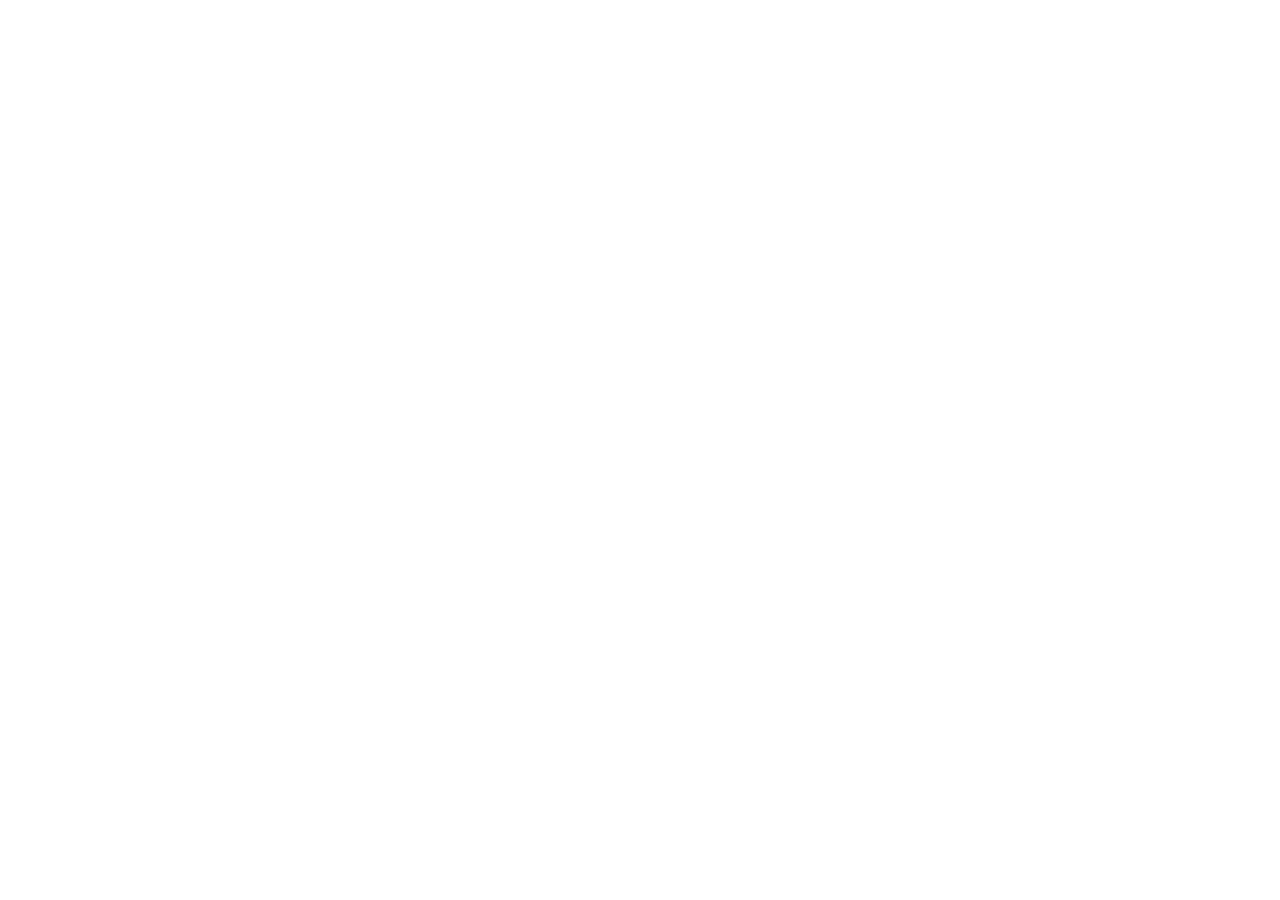
==== info.html @ 86dcf6fd "Created required files" ====
<!DOCTYPE html>
<html lang="en">
<head>
      <meta charset="UTF-8">
      <meta name="viewport" content="width=device-width, initial-scale=1.0">
      <link rel="stylesheet" href="info_styles.css">
      <title>Document</title>
</head>
<body>
      
</body>
</html>
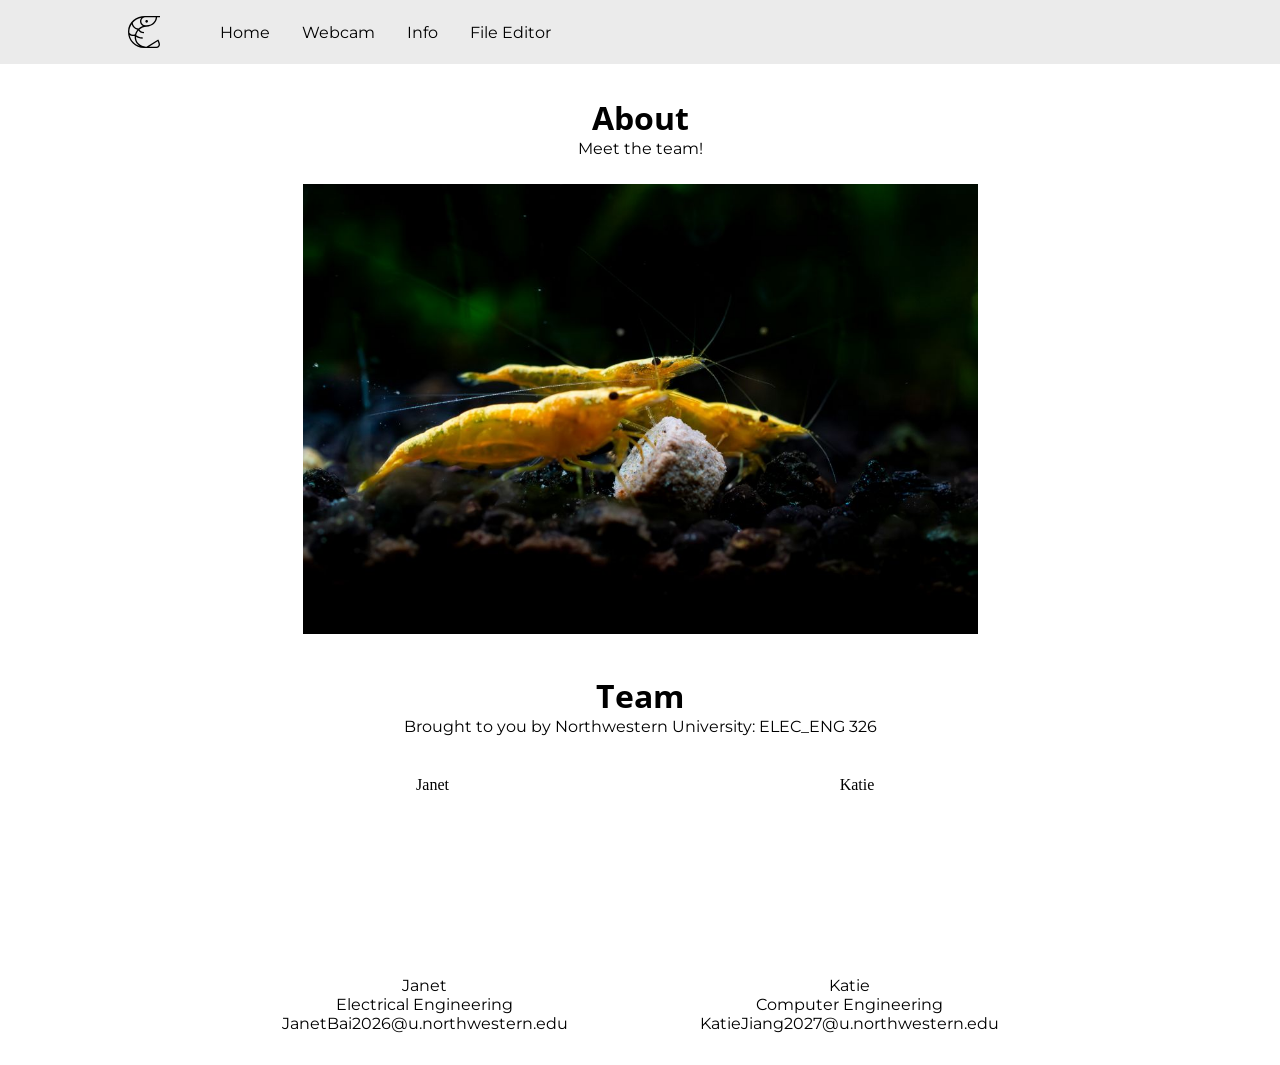
==== commit ee836333: "finished info page except images" ====
--- a/info.html
+++ b/info.html
@@ -4,9 +4,37 @@
       <meta charset="UTF-8">
       <meta name="viewport" content="width=device-width, initial-scale=1.0">
       <link rel="stylesheet" href="info_styles.css">
-      <title>Document</title>
+      <title>Info</title>
 </head>
 <body>
-      
+      <nav>
+            <img id="logo" src="shrimp_icon.svg"/>
+            <ul>
+                  <li><a href="index.html">Home</a></li>
+                  <li><a href="webcam.html">Webcam</a></li>
+                  <li><a href="info.html">Info</a></li>
+                  <li><a href="edit.html">File Editor</a></li>
+            </ul>
+      </nav>
+      <h1 id="title">About</h1>
+      <p>Meet the team!</p>
+      <br>
+      <img src="yash-gupta-shrimp.jpg" alt="More shrimp!">
+      <h1 id="title">Team</h1>
+      <p>Brought to you by Northwestern University: ELEC_ENG 326</p>
+      <div id="team">
+            <div class="profile">
+                  <img src="https://i.pinimg.com/736x/93/2d/a0/932da0d7c5a9eeb055c0bfa1a684b334.jpg" alt="Janet">
+                  <p>Janet</p>
+                  <p>Electrical Engineering</p>
+                  <p>JanetBai2026@u.northwestern.edu</p>
+            </div>
+            <div class="profile">
+                  <img src="https://i.pinimg.com/736x/80/12/fb/8012fb2a4b86a59092ad1dd585af30db.jpg" alt="Katie">
+                  <p>Katie</p>
+                  <p>Computer Engineering</p>
+                  <p>KatieJiang2027@u.northwestern.edu</p>
+            </div>
+      </div>
 </body>
 </html>
--- a/info_styles.css
+++ b/info_styles.css
@@ -0,0 +1,93 @@
+@import url('https://fonts.googleapis.com/css2?family=Montserrat:ital,wght@0,100..900;1,100..900&family=Open+Sans:ital,wght@0,300..800;1,300..800&display=swap');
+
+/* Clear any default styling */
+* {
+      padding: 0;
+      margin: 0;
+}
+body {
+      height: 100vh;
+}
+
+/* Navigation Bar */
+nav {
+      background-color: #EBEBEB;
+      padding: 1em 10vw;
+}
+
+nav * {
+      display: inline-flex;
+      margin: 0 0.5em;
+      align-items: center;
+      vertical-align: middle;
+
+}
+nav #logo {
+      display: inline-flex;
+      width: 32px;
+      height: 32px;
+      margin: 0 2em 0 0;
+}
+nav ul {
+      list-style: none;
+}
+
+nav ul li a {
+      color: black;
+      text-decoration: none;
+}
+
+nav ul li a:hover {
+      transition: 0.2s ease-in-out 0.1s;
+      text-decoration: underline;
+      translate: 0% 10%;
+}
+
+/* Generic Styling */
+h1, h2, h3, h4, h5, h6 {
+      text-align: center;
+      font-family: 'Open Sans', sans-serif;
+}
+
+p, b, i, a, li {
+      font-family: 'Montserrat', sans-serif;
+}
+
+p, b, i {
+      text-align: center;
+      margin-left: auto;
+      margin-right: auto;
+      max-width: 600px;
+}
+
+img {
+      display: block;
+      margin: 0.5em 1em;
+      height: 50vh;
+      max-width: 700px;
+      margin-left: auto;
+      margin-right: auto;
+}
+
+#title {
+      text-align: center;
+      margin-left: auto;
+      margin-right: auto;
+      padding: 1em 0.5em 0 0.5em;
+}
+
+/* Info Page */
+#team {
+      text-align: center;
+}
+.profile {
+      display: inline-block;
+      padding: 1em;
+      margin: 1em 3em;
+}
+
+.profile img {
+      border-radius: 100%;
+      height: 12em;
+      width: 12em;
+}
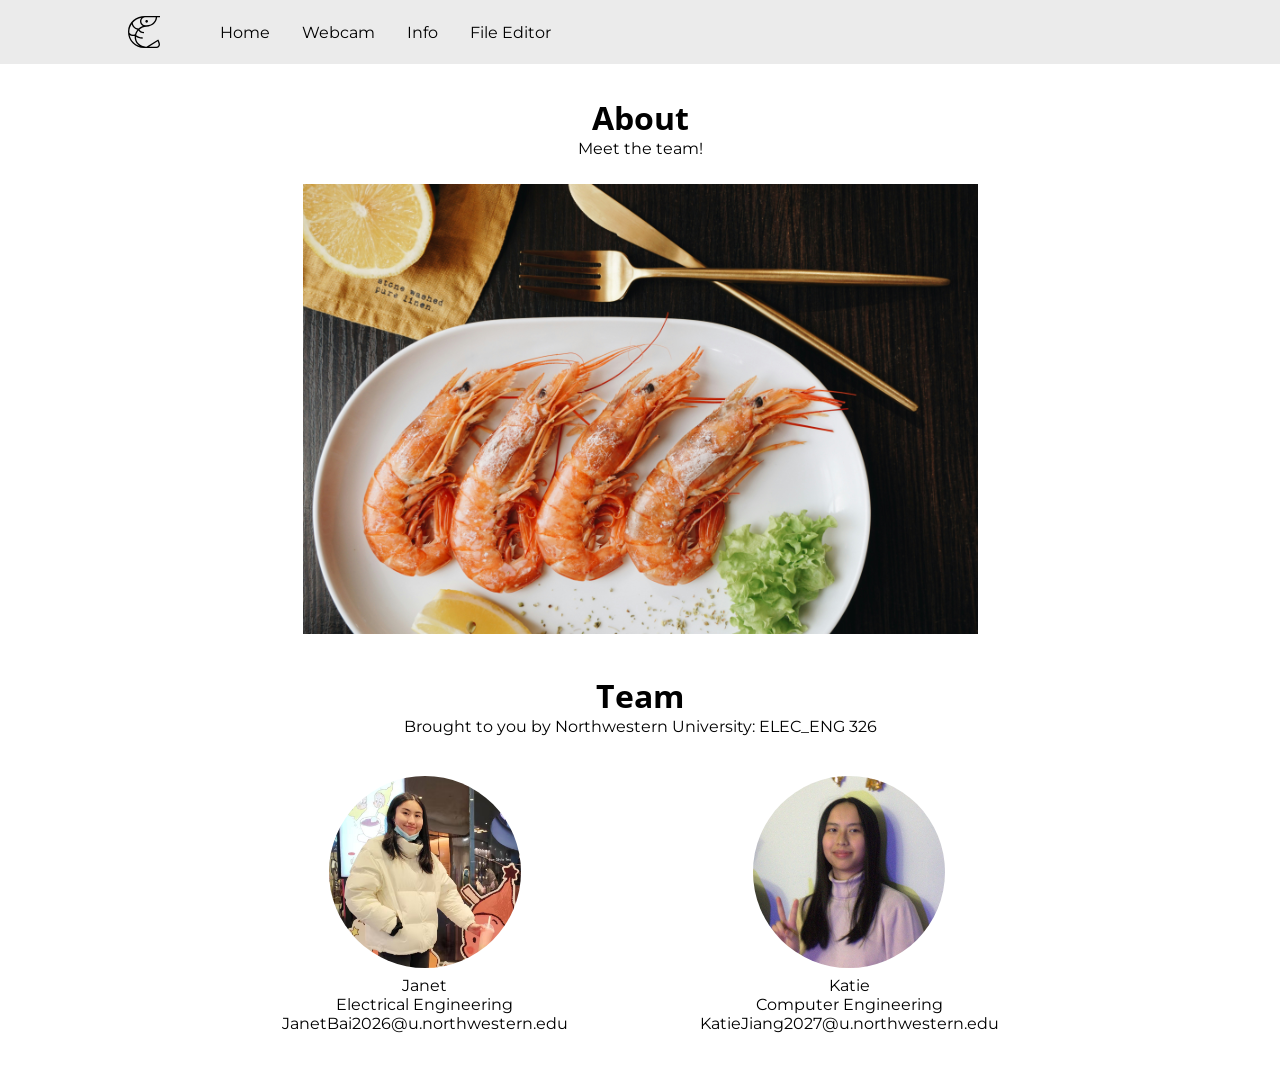
==== commit 3fbb4bd5: "added photos" ====
--- a/info.html
+++ b/info.html
@@ -4,33 +4,34 @@
       <meta charset="UTF-8">
       <meta name="viewport" content="width=device-width, initial-scale=1.0">
       <link rel="stylesheet" href="info_styles.css">
+      <link rel="shortcut icon" href="public/shrimp_icon.png" type="image/png">
       <title>Info</title>
 </head>
 <body>
       <nav>
-            <img id="logo" src="shrimp_icon.svg"/>
+            <img id="logo" src="public/shrimp_icon.svg"/>
             <ul>
                   <li><a href="index.html">Home</a></li>
                   <li><a href="webcam.html">Webcam</a></li>
                   <li><a href="info.html">Info</a></li>
-                  <li><a href="edit.html">File Editor</a></li>
+                  <li><a href="/edit">File Editor</a></li>
             </ul>
       </nav>
       <h1 id="title">About</h1>
       <p>Meet the team!</p>
       <br>
-      <img src="yash-gupta-shrimp.jpg" alt="More shrimp!">
+      <img src="public/cookedshrimp.jpg" alt="More shrimp!">
       <h1 id="title">Team</h1>
       <p>Brought to you by Northwestern University: ELEC_ENG 326</p>
       <div id="team">
             <div class="profile">
-                  <img src="https://i.pinimg.com/736x/93/2d/a0/932da0d7c5a9eeb055c0bfa1a684b334.jpg" alt="Janet">
+                  <img src="public/janet.jpg" alt="Janet">
                   <p>Janet</p>
                   <p>Electrical Engineering</p>
                   <p>JanetBai2026@u.northwestern.edu</p>
             </div>
             <div class="profile">
-                  <img src="https://i.pinimg.com/736x/80/12/fb/8012fb2a4b86a59092ad1dd585af30db.jpg" alt="Katie">
+                  <img src="public/katie.jpg" alt="Katie">
                   <p>Katie</p>
                   <p>Computer Engineering</p>
                   <p>KatieJiang2027@u.northwestern.edu</p>
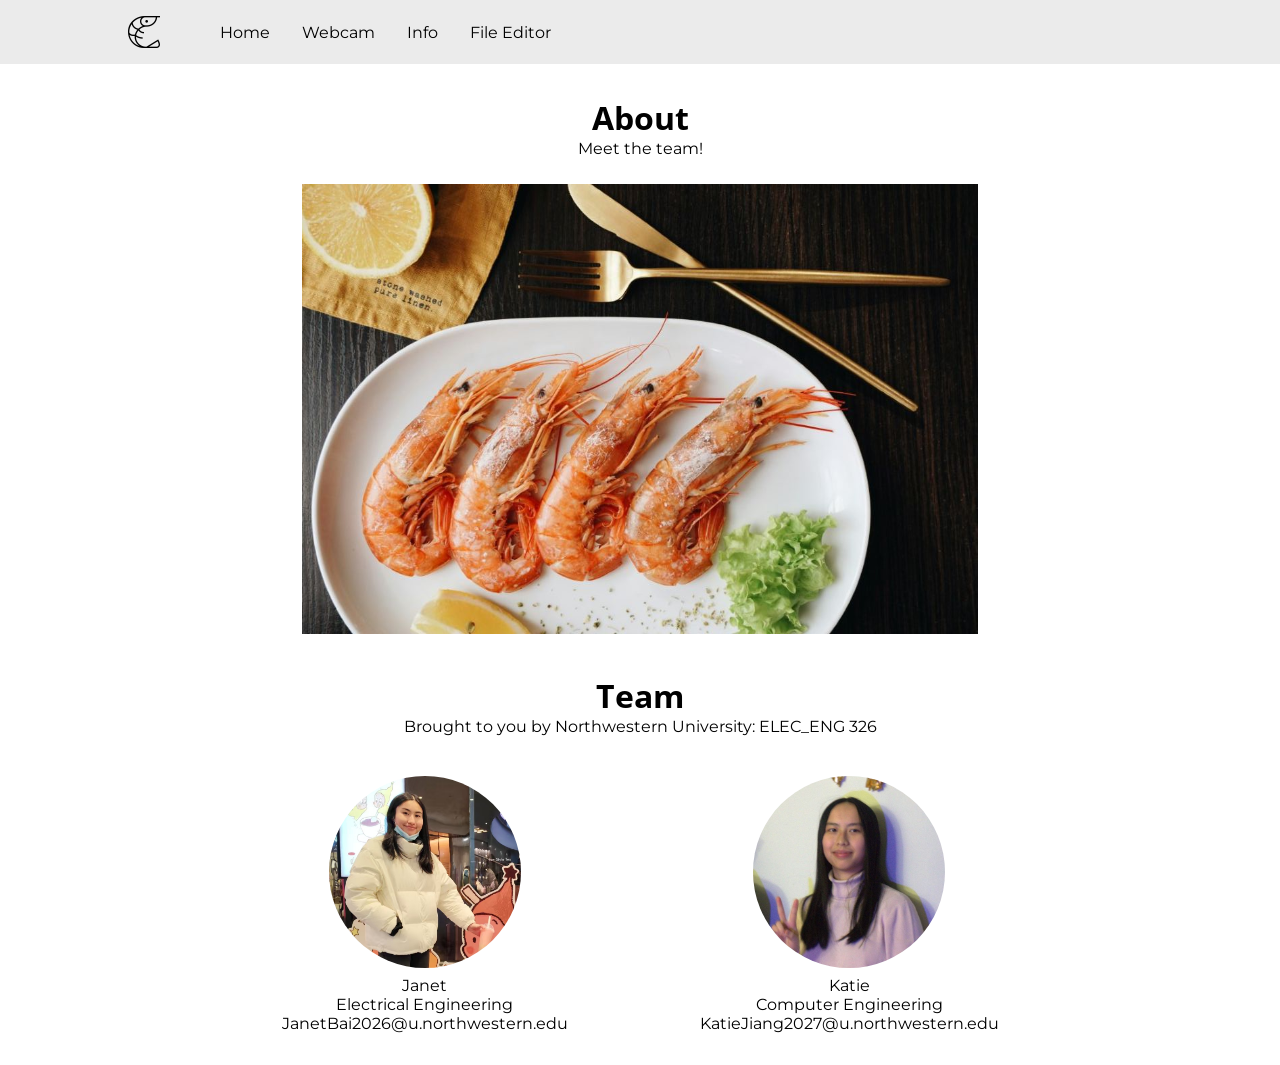
==== commit 00775f47: "changed image sizes" ====
--- a/info.html
+++ b/info.html
@@ -4,12 +4,12 @@
       <meta charset="UTF-8">
       <meta name="viewport" content="width=device-width, initial-scale=1.0">
       <link rel="stylesheet" href="info_styles.css">
-      <link rel="shortcut icon" href="public/shrimp_icon.png" type="image/png">
+      <link rel="shortcut icon" href="shrimp_icon.png" type="image/png">
       <title>Info</title>
 </head>
 <body>
       <nav>
-            <img id="logo" src="public/shrimp_icon.svg"/>
+            <img id="logo" src="shrimp_icon.png"/>
             <ul>
                   <li><a href="index.html">Home</a></li>
                   <li><a href="webcam.html">Webcam</a></li>
@@ -20,18 +20,18 @@
       <h1 id="title">About</h1>
       <p>Meet the team!</p>
       <br>
-      <img src="public/cookedshrimp.jpg" alt="More shrimp!">
+      <img src="cookedshrimp.jpg" alt="More shrimp!">
       <h1 id="title">Team</h1>
       <p>Brought to you by Northwestern University: ELEC_ENG 326</p>
       <div id="team">
             <div class="profile">
-                  <img src="public/janet.jpg" alt="Janet">
+                  <img src="janet.jpg" alt="Janet">
                   <p>Janet</p>
                   <p>Electrical Engineering</p>
                   <p>JanetBai2026@u.northwestern.edu</p>
             </div>
             <div class="profile">
-                  <img src="public/katie.jpg" alt="Katie">
+                  <img src="katie.jpg" alt="Katie">
                   <p>Katie</p>
                   <p>Computer Engineering</p>
                   <p>KatieJiang2027@u.northwestern.edu</p>
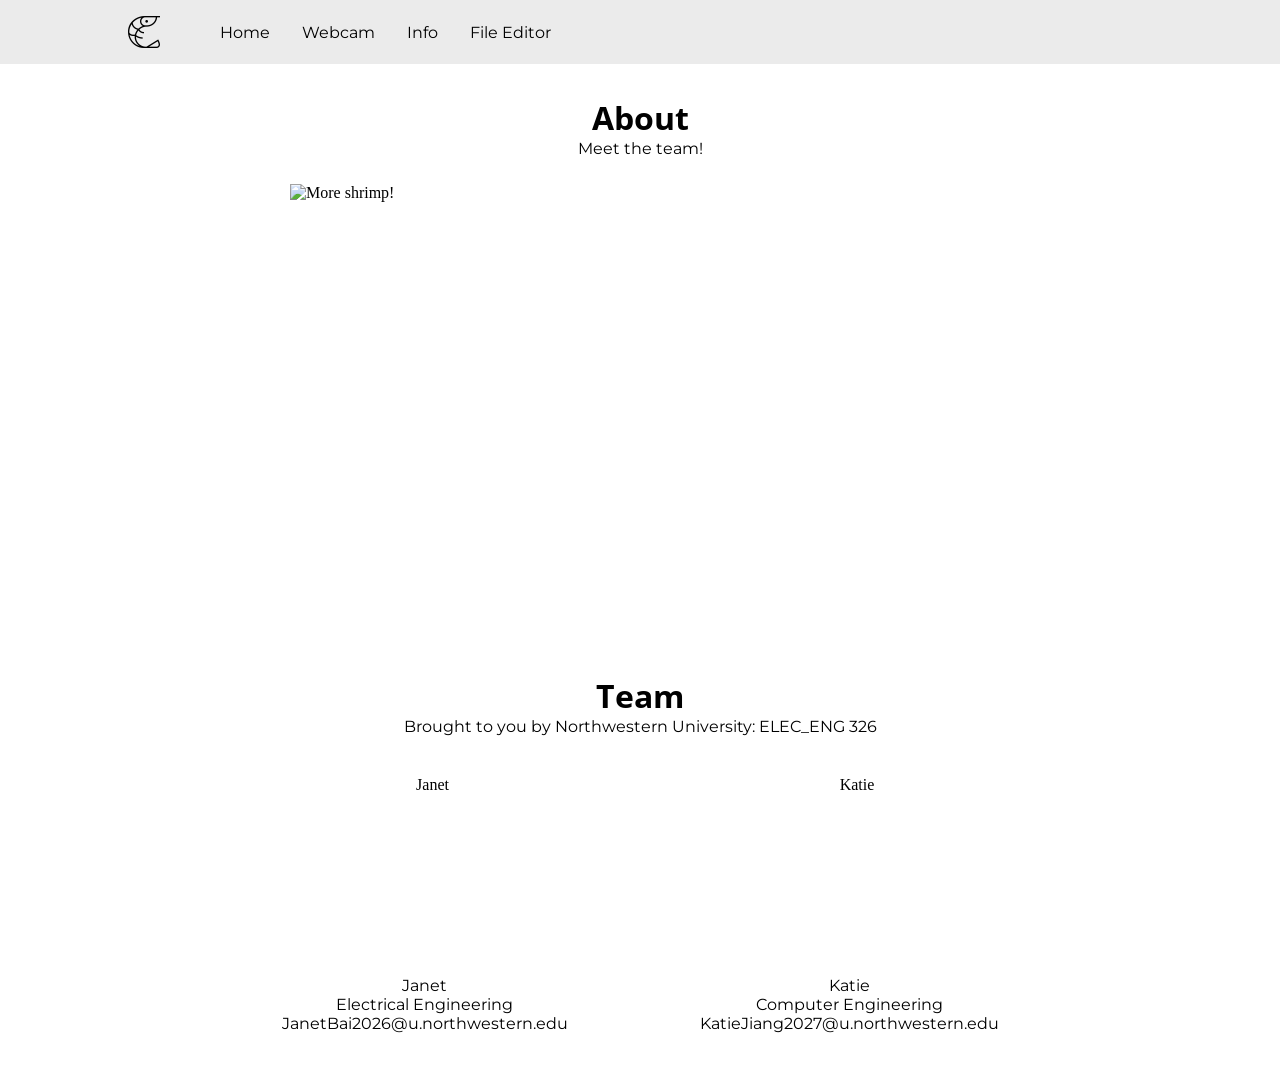
==== commit ab293753: "Updated to web links to save space on ESP32" ====
--- a/info.html
+++ b/info.html
@@ -20,18 +20,18 @@
       <h1 id="title">About</h1>
       <p>Meet the team!</p>
       <br>
-      <img src="cookedshrimp.jpg" alt="More shrimp!">
+      <img src="https://katiejg.github.io/ee326/cookedshrimp.jpg" alt="More shrimp!">
       <h1 id="title">Team</h1>
       <p>Brought to you by Northwestern University: ELEC_ENG 326</p>
       <div id="team">
             <div class="profile">
-                  <img src="janet.jpg" alt="Janet">
+                  <img src="https://katiejg.github.io/ee326/janet.jpg" alt="Janet">
                   <p>Janet</p>
                   <p>Electrical Engineering</p>
                   <p>JanetBai2026@u.northwestern.edu</p>
             </div>
             <div class="profile">
-                  <img src="katie.jpg" alt="Katie">
+                  <img src="https://katiejg.github.io/ee326/katie.jpg" alt="Katie">
                   <p>Katie</p>
                   <p>Computer Engineering</p>
                   <p>KatieJiang2027@u.northwestern.edu</p>
